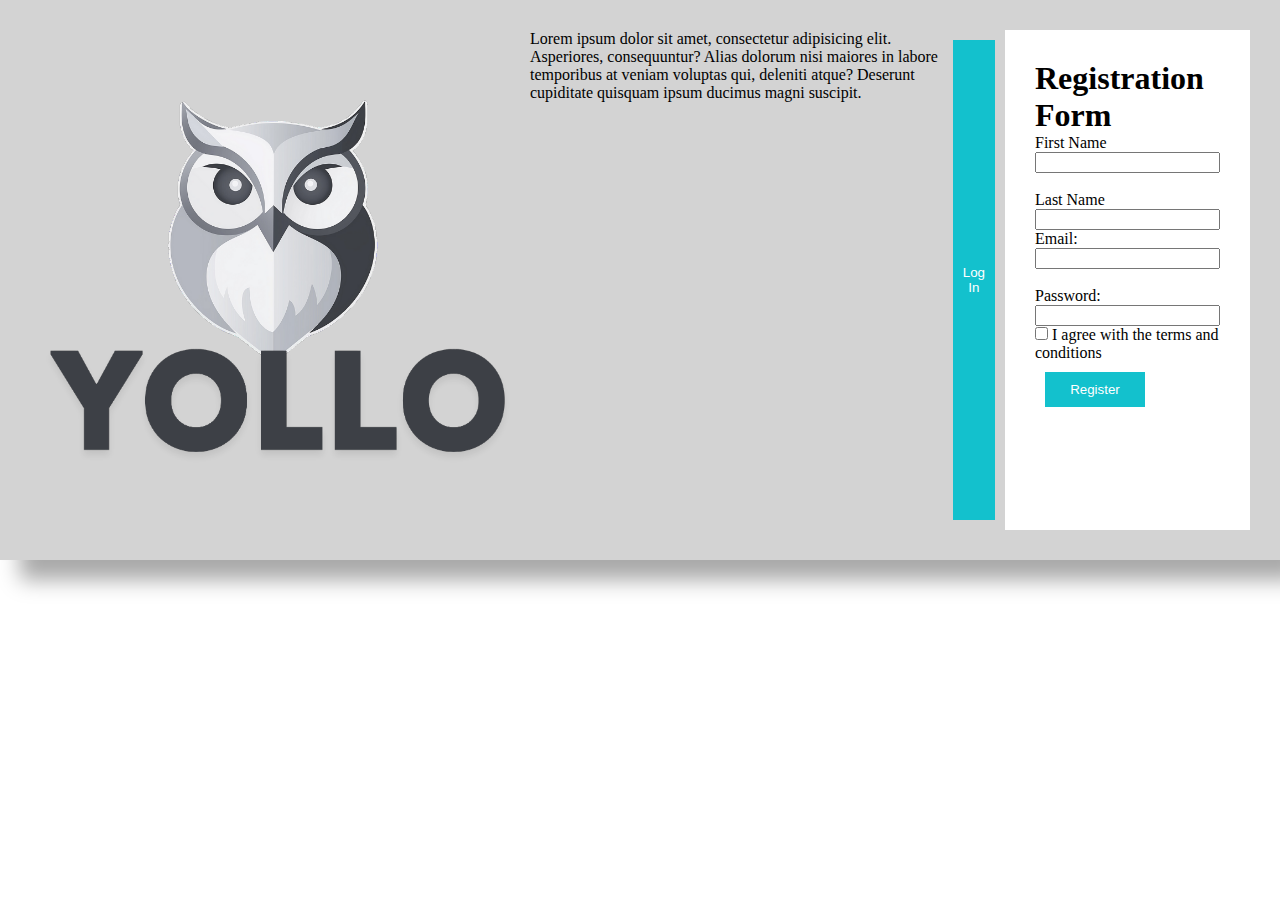
==== index.html @ c0a72343 "WIP css" ====
<!DOCTYPE html>
<html lang="en">

<head>
    <meta charset="UTF-8">
    <meta name="viewport" content="width=device-width, initial-scale=1.0">
    <title>Registration Form</title>
    <link rel="stylesheet" href="./css/style.css">
</head>

<body>  
    <div class="registrationform">

    <div class="registration container">
    <img src="assets/yollo-logo.svg" alt="logo">
    <p>Lorem ipsum dolor sit amet, consectetur adipisicing elit. Asperiores, consequuntur? Alias dolorum nisi maiores in labore temporibus at veniam voluptas qui, 
        deleniti atque? Deserunt cupiditate quisquam ipsum ducimus magni suscipit. </p>
    <button class="btn" type="log-in">Log In</button>
         
    <div class="registration form1">
        <h1>Registration Form</h1>
        <form>
            <label for="name">First Name</label><br>
            <input type="text" id="name"><br>
            <br>
            <label for="lastname">Last Name</label><br>
            <input type="text" id="lastname">
            <br>
            <label for="email">Email: </label><br>
            <input type="email" id="email"><br>
            <br>
            <label for="password">Password: </label>
            <input type="text" id="password" size="20" maxlength="8">
            <br>
            <input type="checkbox" id="terms" name="terms">
            <label for="terms">I agree with the terms and conditions</label> <br>
            <button class="btn" type="register">Register</button>
        </form>
</body>

</html>
---- css/style.css ----
* {
    margin: 0;
}

.registrationform {
    display: flex;  
    box-shadow: 20px 20px 20px darkgray;
    justify-content: center;
  
}

.registration{
    flex: 1;
    padding: 30px;
    justify-content: center;

   }

.container {
    display: flex; 
    justify-content: center;   
    background-color: rgb(211, 211, 211);
    color: black;   
    border: 0;
    flex: 1;
}

.form1 {
    flex: 2;
    justify-content: center;
    background-color: white;
    color: black;    
}

.btn {
    width: 100px;
    justify-content: center;
    background-color: rgb(19, 193, 205);
    color: white;   
    padding: 10px;
    margin: 10px;
    border: 0;
}

.img{
   
}
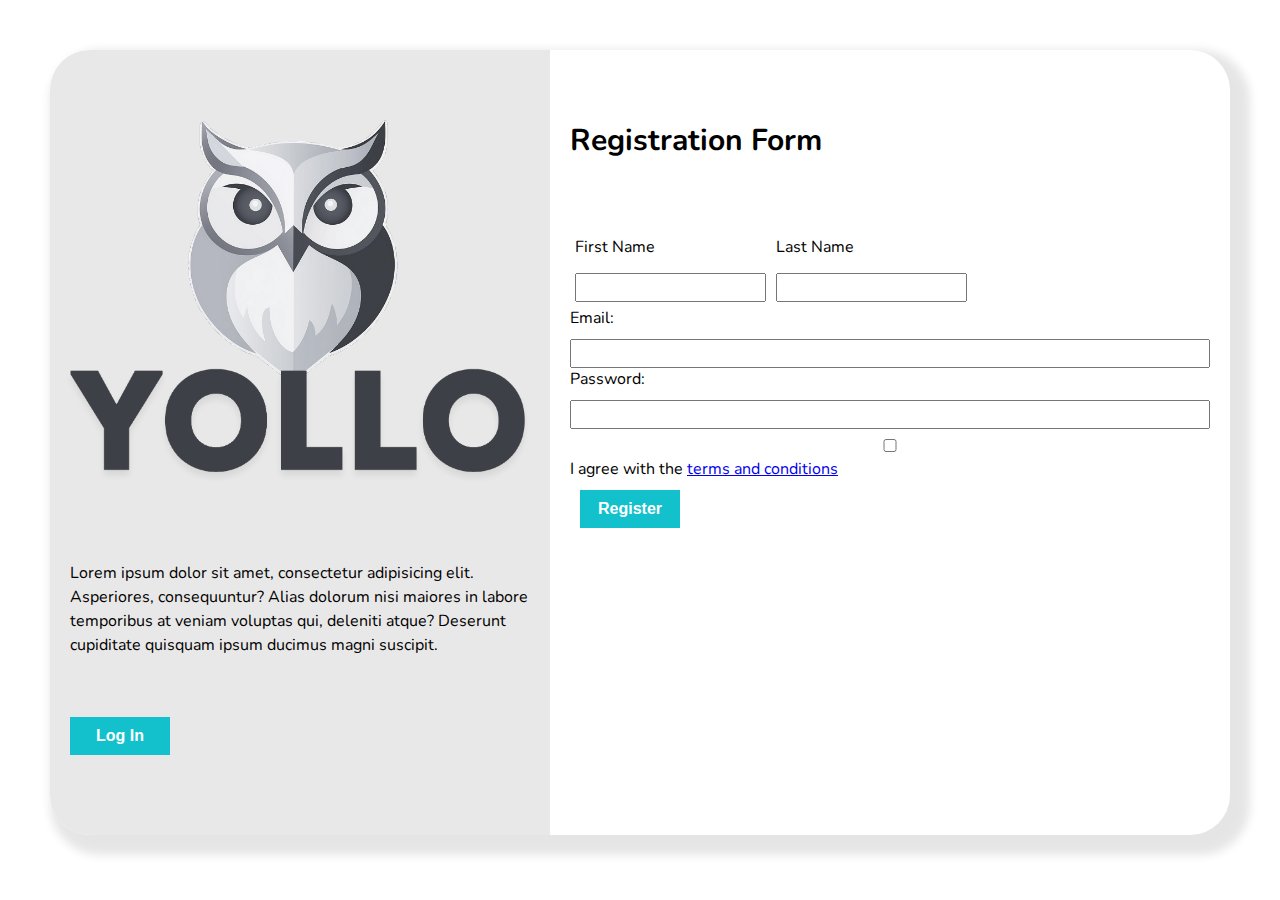
==== commit f8130189: "I did my best" ====
--- a/index.html
+++ b/index.html
@@ -5,37 +5,68 @@
     <meta charset="UTF-8">
     <meta name="viewport" content="width=device-width, initial-scale=1.0">
     <title>Registration Form</title>
+    <link rel="preconnect" href="https://fonts.googleapis.com">
+    <link rel="preconnect" href="https://fonts.gstatic.com" crossorigin>
+    <link
+        href="https://fonts.googleapis.com/css2?family=Inter:opsz@14..32&family=Nunito:wght@200..1000&family=Poppins:ital,wght@0,400;0,700;1,400&display=swap"
+        rel="stylesheet">
+    <!-- font awesome link -->
+    <link rel="stylesheet" href="https://cdnjs.cloudflare.com/ajax/libs/font-awesome/6.6.0/css/all.min.css"
+        integrity="sha512-Kc323vGBEqzTmouAECnVceyQqyqdsSiqLQISBL29aUW4U/M7pSPA/gEUZQqv1cwx4OnYxTxve5UMg5GT6L4JJg=="
+        crossorigin="anonymous" referrerpolicy="no-referrer" />
     <link rel="stylesheet" href="./css/style.css">
 </head>
 
-<body>  
-    <div class="registrationform">
 
-    <div class="registration container">
-    <img src="assets/yollo-logo.svg" alt="logo">
-    <p>Lorem ipsum dolor sit amet, consectetur adipisicing elit. Asperiores, consequuntur? Alias dolorum nisi maiores in labore temporibus at veniam voluptas qui, 
-        deleniti atque? Deserunt cupiditate quisquam ipsum ducimus magni suscipit. </p>
-    <button class="btn" type="log-in">Log In</button>
-         
-    <div class="registration form1">
-        <h1>Registration Form</h1>
-        <form>
-            <label for="name">First Name</label><br>
-            <input type="text" id="name"><br>
-            <br>
-            <label for="lastname">Last Name</label><br>
-            <input type="text" id="lastname">
-            <br>
-            <label for="email">Email: </label><br>
-            <input type="email" id="email"><br>
-            <br>
-            <label for="password">Password: </label>
-            <input type="text" id="password" size="20" maxlength="8">
-            <br>
-            <input type="checkbox" id="terms" name="terms">
-            <label for="terms">I agree with the terms and conditions</label> <br>
-            <button class="btn" type="register">Register</button>
-        </form>
+<body>
+    <div class="container">
+        <main class="main">
+            <div class="section">
+                <article class="article">
+                    <div class="image">
+                        <img src="assets/yollo-logo.svg" alt="logo">
+                    </div>
+                    <p>Lorem ipsum dolor sit amet, consectetur adipisicing elit. Asperiores, consequuntur? Alias dolorum
+                        nisi maiores in labore temporibus at veniam voluptas qui,
+                        deleniti atque? Deserunt cupiditate quisquam ipsum ducimus magni suscipit.
+                    </p>
+                    <button class="btn" type="log-in" id="log-in">Log In</button>
+                </article>
+            </div>
+
+            <aside class="sidebar">
+                <div class="registrationform">
+                    <h1>Registration Form</h1>
+                    <form>
+                        <div class="fullname">
+                            <div class="name">
+                                <label for="first">First Name</label>
+                                <input type="text" id="first" class="first">
+                            </div>
+                            <div class="name">
+                                <label for="last">Last Name</label>
+                                <input type="text" id="last" class="last">
+                            </div>
+                        </div>
+                        <label for="email">Email: </label><br>
+                        <input type="email" id="email" class="email">
+                        <br>
+                        <label for="password">Password: </label>
+                        <input type="text" id="password" class="password" size="20" maxlength="8">
+                        <br>
+                        <input type="checkbox" id="terms" name="terms" class="terms">
+                        <label for="terms">I agree with the <a href="#">terms and conditions</a> </label>  
+                        <br>
+                        
+                        <button class="btn" id="register" type="register">Register</button>
+                    </form>
+                </div>
+            </aside>
+        </main>
+    </div>
+
+
+
 </body>
 
 </html>--- a/css/style.css
+++ b/css/style.css
@@ -1,48 +1,114 @@
-
 * {
     margin: 0;
+    padding: 0;
+    box-sizing: border-box;
 }
 
-.registrationform {
-    display: flex;  
-    box-shadow: 20px 20px 20px darkgray;
-    justify-content: center;
-  
+body {
+    font-family: 'Nunito', sans-serif;
 }
 
-.registration{
-    flex: 1;
-    padding: 30px;
-    justify-content: center;
-
-   }
 
 .container {
-    display: flex; 
-    justify-content: center;   
-    background-color: rgb(211, 211, 211);
-    color: black;   
-    border: 0;
+    display: flex;
+    flex-direction: column;
+    background-color: rgb(255, 255, 255);
+    justify-content: center;
+    align-items: center;
+    margin-top: 50px;
+    margin-bottom: 50px;
+    margin-left: 50px;
+    margin-right: 50px;
+
+    /* border: 1px solid rgb(32, 116, 185);  */
+}
+
+
+main {
+    flex: 1;
+    display: flex;
+    border-radius: 40px;
+    /* border: 3px solid rgb(231, 11, 11); */
+    box-shadow: 10px 10px 10px 10px rgba(0, 0, 0, 0.1);
+}
+
+
+.section {
+    flex: 1;
+    background-color: rgb(233, 232, 232);
+    border-radius: 40px 0px 0px 40px;
+    /* border: 3px solid rgb(11, 231, 59);  */
+}
+
+.article p {
+    margin-bottom: 50px;
+    line-height: 1.5;
+    margin-left: 20px
+}
+
+.article .image {
+    margin-bottom: 5px;
     flex: 1;
 }
 
-.form1 {
+.img {
+    width: 5%;
+    height: 5%;
+    object-fit: cover;
+}
+
+.sidebar {
     flex: 2;
-    justify-content: center;
-    background-color: white;
-    color: black;    
+    gap: 20px;
+    margin: 20px;
 }
 
 .btn {
     width: 100px;
     justify-content: center;
     background-color: rgb(19, 193, 205);
-    color: white;   
+    color: white;
     padding: 10px;
     margin: 10px;
     border: 0;
+    font-weight: bold;
+    font-size: medium;
 }
 
-.img{
-   
+#log-in {
+    margin-bottom: 80px;
+    margin-left: 20px;
+}
+
+h1 {
+    font-size: 30px;
+    margin-top: 50px;
+    margin-bottom: 50px;
+}
+
+.fullname {
+    display: flex;
+}
+
+.name {
+    display: flex;
+    flex-direction: column;
+    padding: 5px
+}
+
+label {
+    margin-top: 20px;
+    margin-bottom: 5px;
+}
+
+input {
+    margin-top: 10px;
+    padding: 5px;
+    width: 100%;
+}
+
+#register {
+    margin-top: 10px;
+    margin-bottom: 80px;
+    margin-left: 10px;
 }